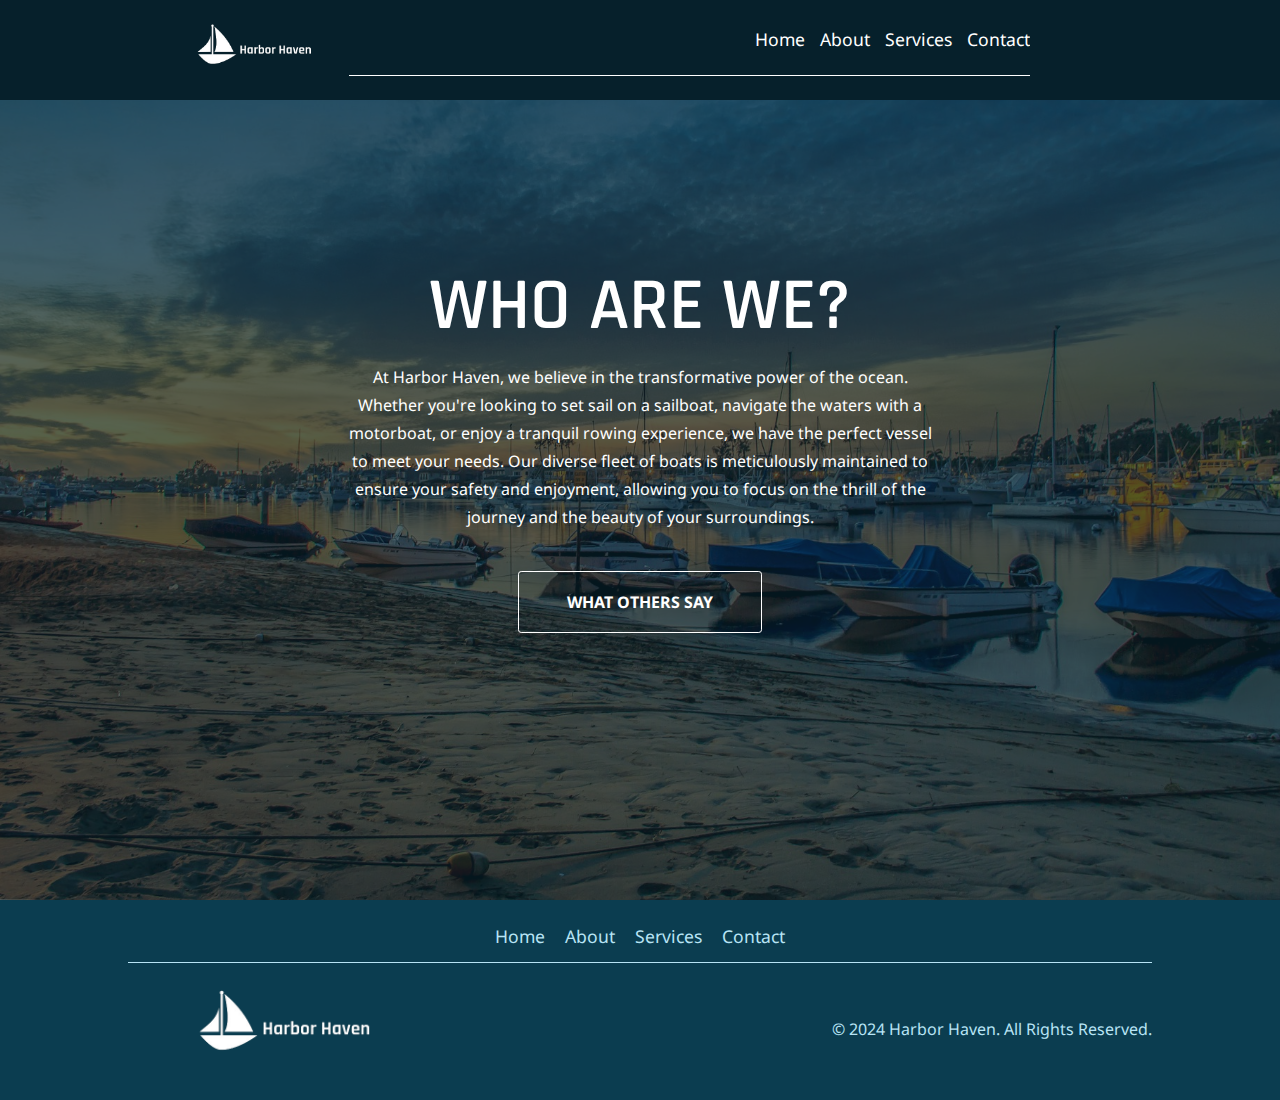
==== about.html @ 0974f4e1 "About Section Started" ====
<!DOCTYPE html>
<html lang="en">
  <head>
    <meta charset="UTF-8" />
    <meta name="viewport" content="width=device-width, initial-scale=1.0" />
    <link rel="stylesheet" href="about.css" />
    <title>About Us | Harbor Haven</title>
  </head>
  <body>
    <header>
      <div class="logo"></div>
      <input type="checkbox" id="menu-toggle" class="menu-toggle-checkbox" />
      <label for="menu-toggle" class="menu-toggle-label">
        <span class="bar"></span>
        <span class="bar"></span>
        <span class="bar"></span>
      </label>
      <div class="navigation">
        <div class="nav-div">
          <a href="#">Home</a>
        </div>
        <div class="nav-div">
          <a href="#about">About</a>
        </div>
        <div class="nav-div">
          <a href="#services">Services</a>
        </div>
        <div class="nav-div">
          <a href="#contact">Contact</a>
        </div>
      </div>
    </header>
    <section class="about">
      <div class="overlay"></div>
      <div class="content">
        <h1>Who Are We?</h1>

        <p>
          At Harbor Haven, we believe in the transformative power of the ocean.
          Whether you're looking to set sail on a sailboat, navigate the waters
          with a motorboat, or enjoy a tranquil rowing experience, we have the
          perfect vessel to meet your needs. Our diverse fleet of boats is
          meticulously maintained to ensure your safety and enjoyment, allowing
          you to focus on the thrill of the journey and the beauty of your
          surroundings.
        </p>

        <a href="#" class="secondary-btn"> What Others Say</a>
      </div>
    </section>
    <footer>
      <div class="footer-nav">
        <a href="">Home</a>
        <a href="">About</a>
        <a href="">Services</a>
        <a href="">Contact</a>
      </div>
      <div class="copyright">
        <div class="logo"></div>
        <div>&copy 2024 Harbor Haven. All Rights Reserved.</div>
      </div>
    </footer>
  </body>
</html>
---- about.css ----
/* #region Basic Settings */

@import url("https://fonts.googleapis.com/css2?family=Noto+Sans:ital,wght@0,100..900;1,100..900&family=Rajdhani:wght@300;400;500;600;700&display=swap");
* {
  margin: 0;
  padding: 0;
  box-sizing: border-box;
}

:root {
  --primary-bg: #06202b;
  --primary-bg-transparent: #06202bac;
  --secondary-bg: #a3d5d3;
  --footer-bg: #0b3d50;
  --primary-text: #ffffff;
  --secondary-text: #000000;
  --primary-hover: #2a4853;
  --secondary-hover: #b8e4f5;
  --secondary-hover-transparent: rgba(184, 228, 245, 0.5);
}

body {
  font-family: "Noto Sans", sans-serif;
  background-color: var(--primary-bg);
  color: var(--primary-text);

  font-size: 1rem;
  font-weight: 400;
  line-height: 1.75;
}

h1 {
  margin-bottom: 1rem;
  font-family: "Rajdhani", sans-serif;
  font-size: 4.6rem;
  font-weight: 600;
  line-height: 1.1;
  text-transform: uppercase;
}
/*#endregion */
/* #region Navbar Settings */

header {
  width: 100%;
  height: 100px;
  position: absolute;
  display: flex;
  justify-content: space-between;
  align-items: center;
  background-color: var(--primary-bg);
}

a {
  text-decoration: none;
}

header a {
  color: var(--primary-text);
  font-size: 1.1rem;
  font-weight: 400;
}

header a:hover {
  color: var(--secondary-hover);
}

.logo {
  background-image: url("logo.png");
  background-repeat: no-repeat;
  background-position: center center;
  background-size: contain;
  background-size: 80%;
  width: 300px;
  height: 100%;

  margin-left: 150px;
}

.navigation {
  width: 80%;
  padding-bottom: 20px;
  border-bottom: 1px var(--primary-text) solid;
  margin-right: 250px;
  display: flex;
  justify-content: right;
  align-items: center;
  gap: 15px;
  transition: max-height 0.3s ease-in-out;
  overflow: hidden;
}

.menu-toggle-checkbox {
  display: none;
}

.menu-toggle-label {
  display: none;
  flex-direction: column;
  cursor: pointer;
  margin-right: 3rem;
}

.menu-toggle-label .bar {
  width: 25px;
  height: 3px;
  background-color: var(--primary-text);
  margin: 4px 0;
  transition: 0.4s;
}

@media (max-width: 1000px) {
  .navigation {
    display: flex;
    flex-direction: column;
    width: 100%;
    position: absolute;
    top: 100px;
    left: 0;
    background-color: var(--primary-bg);
    border-bottom: none;
    margin-right: 0;
    gap: 0;
    padding-bottom: 0;
    max-height: 0;
    transition: max-height 0.3s ease-in-out;
  }
  .nav-div {
    display: flex;
    justify-content: center;
    align-items: center;
    text-align: center;
    width: 100%;
    transition: background-color ease-in-out 0.3s;
    padding: 15px 0;
  }
  header a {
    width: 100%;
  }
  .nav-div:hover {
    background-color: var(--secondary-bg);
  }
  header a:hover {
    color: var(--secondary-text);
  }

  .menu-toggle-checkbox:checked ~ .navigation {
    max-height: 500px;
  }

  .menu-toggle-label {
    display: flex;
  }

  .logo {
    margin-left: 0px;
  }

  .menu-toggle-checkbox:checked ~ .menu-toggle-label .bar:nth-child(1) {
    transform: rotate(-45deg) translate(-5px, 10px);
  }

  .menu-toggle-checkbox:checked ~ .menu-toggle-label .bar:nth-child(2) {
    opacity: 0;
  }

  .menu-toggle-checkbox:checked ~ .menu-toggle-label .bar:nth-child(3) {
    transform: rotate(45deg) translate(-5px, -10px);
  }
}
/* #endregion */
/* #region Footer Settings */

footer {
  width: 100%;
  min-height: 200px;
  display: flex;
  flex-direction: column;
  justify-content: center;
  align-items: center;
  flex-wrap: wrap;
  background-color: var(--footer-bg);
  color: var(--secondary-hover);
  padding: 0 10%;
  padding-top: 1rem;
}
footer .footer-nav {
  height: 30%;
  width: 100%;
  display: flex;
  justify-content: center;
  gap: 20px;
  align-items: center;
  padding-bottom: 10px;
}
.footer-nav a {
  color: var(--secondary-hover);
  font-size: 1.1rem;
}
.footer-nav a:hover {
  color: var(--primary-text);
}
footer .copyright {
  height: 70%;
  display: flex;
  justify-content: space-between;
  align-items: center;
  text-align: center;
  width: 100%;
  border-top: var(--secondary-hover) 1px solid;
  padding: 1rem 0;
  flex-wrap: wrap;
}
footer .copyright .logo {
  height: 100px;
  margin-left: 0;
}
@media (max-width: 800px) {
  footer .copyright {
    justify-content: center;
  }
}
/* #endregion */

header {
  z-index: 2;
}
body {
  overflow-x: hidden;
}
.about {
  width: 100%;
  height: 100vh;
  display: flex;
  justify-content: center;
  align-items: center;

  background-image: url("about.jpg");
  background-position: center center;
  background-repeat: no-repeat;
  background-size: cover;
}
.about .overlay {
  position: absolute;
  left: 0;
  top: 0;
  width: 100vw;
  height: 100vh;
  z-index: 1;
  background-color: var(--primary-bg-transparent);
}
.about .content {
  width: 600px;
  height: 500px;
  z-index: 2;
  display: flex;
  flex-direction: column;
  justify-content: center;
  align-items: center;
  text-align: center;
  margin: 0 20%;
}
.about .content p {
  margin-bottom: 2.5rem;
}

.about .content a {
  text-align: center;
  text-transform: uppercase;
  border-radius: 0.2rem;
  padding: 1rem 3rem;
  font-size: 1rem;
  font-weight: 700;
  line-height: 1.75;
}

.secondary-btn {
  border: 1px solid var(--primary-text);
  color: var(--primary-text);
  background-color: rgba(0, 0, 0, 0);
  transition: background-color 0.2s ease-in-out;
}
.secondary-btn:hover {
  background-color: var(--secondary-hover-transparent);
}
@media (max-width: 700px) {
  .about .content {
    width: 100%;
    display: flex;
    flex-direction: column;
    justify-content: center;
    align-items: center;
    margin: 0 10%;
  }

  .secondary-btn {
    width: 100%;
  }

  h1 {
    font-size: 3.5rem;
  }
}
@media (max-width: 500px) {
  h1 {
    font-size: 2.5rem;
  }
  .about .content {
    margin: 0 5%;
  }
}
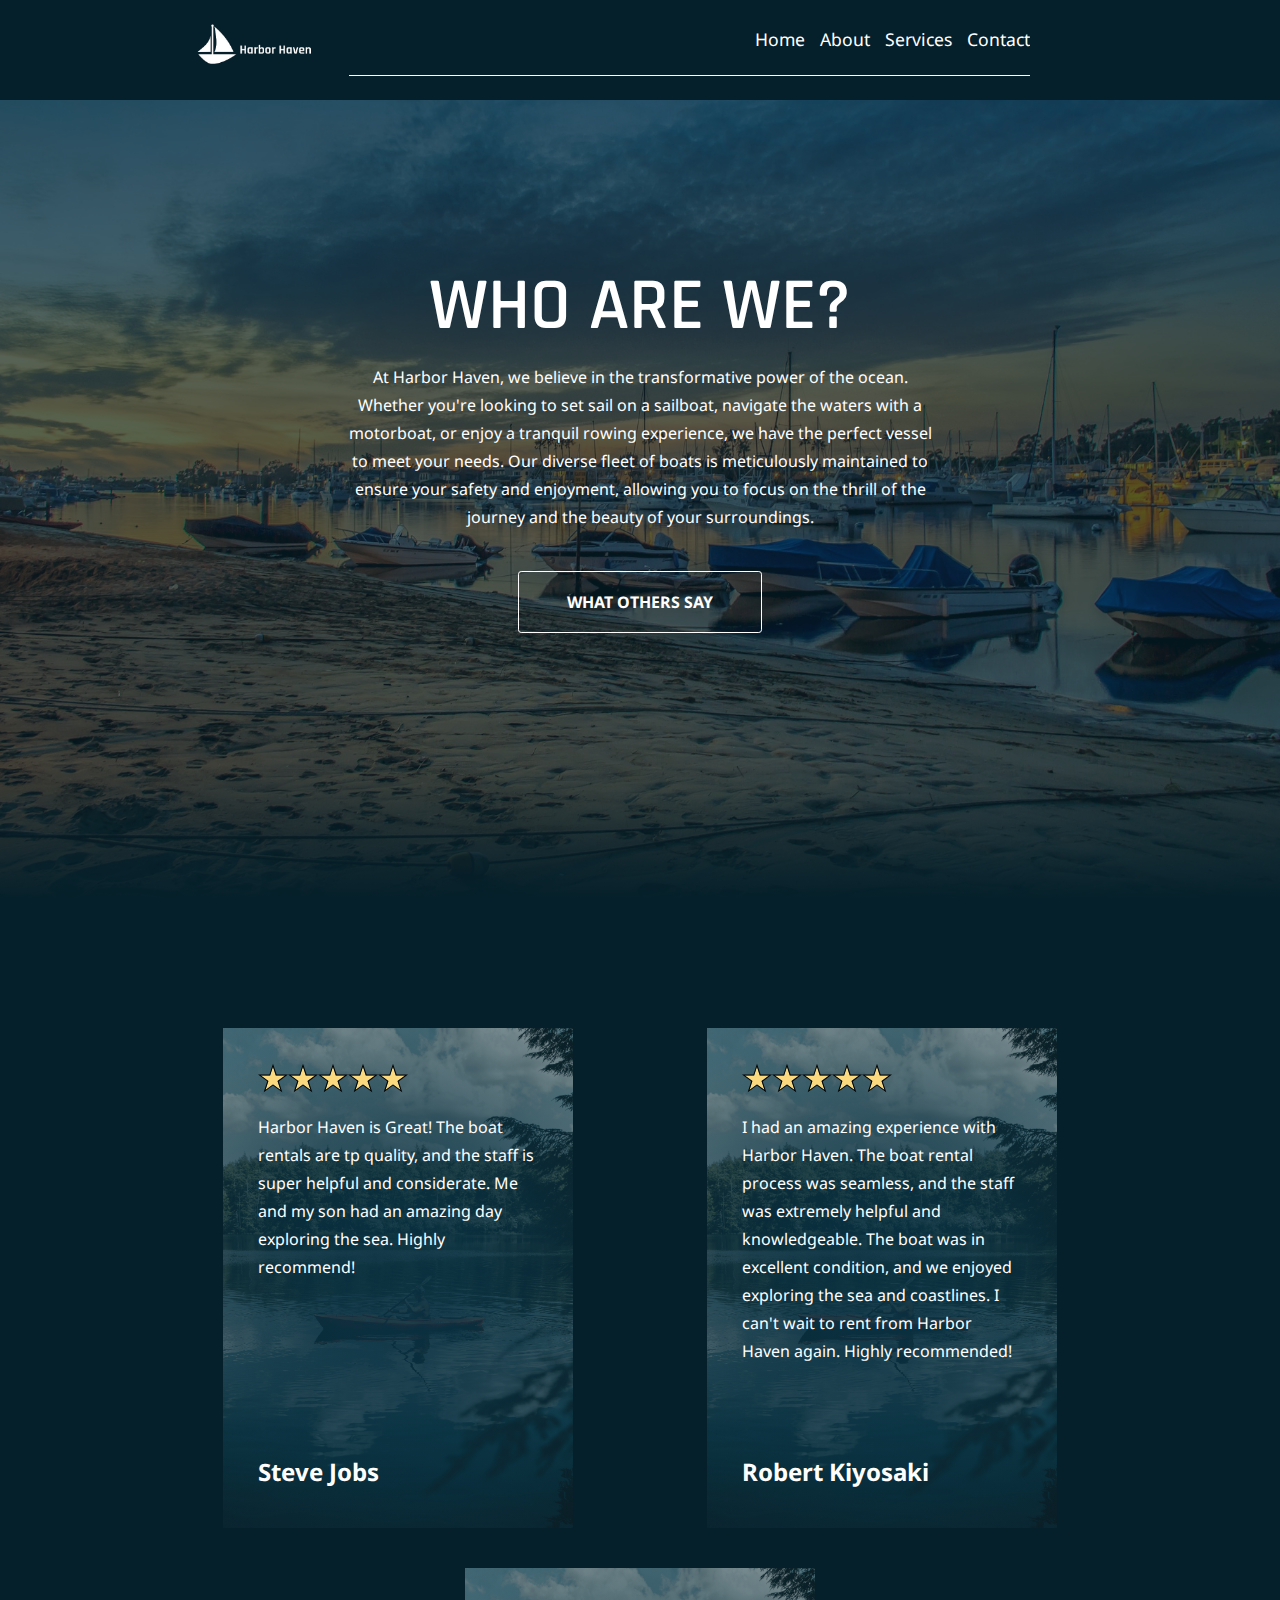
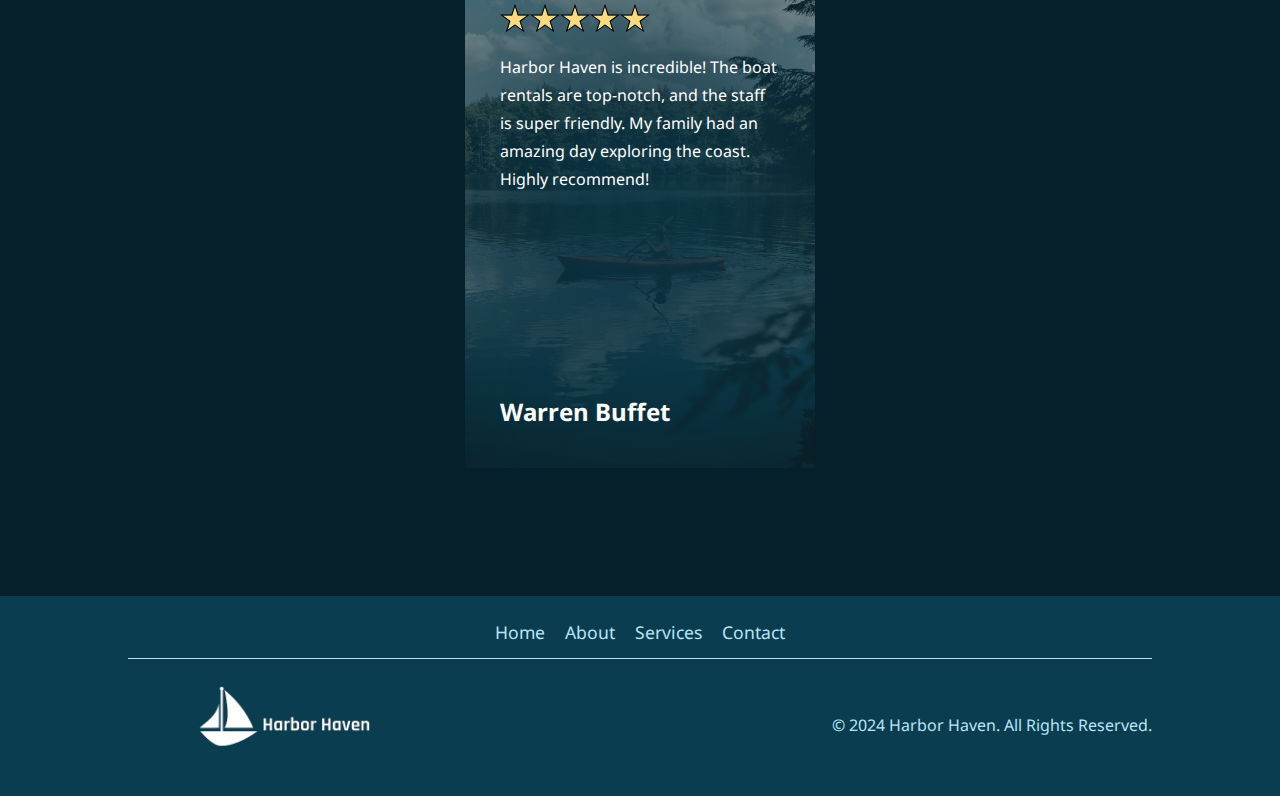
==== commit 2c7784d3: "Testimonial Section Done" ====
--- a/about.html
+++ b/about.html
@@ -48,6 +48,70 @@
         <a href="#" class="secondary-btn"> What Others Say</a>
       </div>
     </section>
+    <section class="testimonails">
+      <div class="container">
+        <div class="content">
+          <div class="review">
+            <div class="stars">
+              <img src="star.svg" />
+              <img src="star.svg" />
+              <img src="star.svg" />
+              <img src="star.svg" />
+              <img src="star.svg" />
+            </div>
+            <p>
+              Harbor Haven is Great! The boat rentals are tp quality, and the
+              staff is super helpful and considerate. Me and my son had an
+              amazing day exploring the sea. Highly recommend!
+            </p>
+          </div>
+
+          <h2>Steve Jobs</h2>
+        </div>
+      </div>
+      <div class="container">
+        <div class="content">
+          <div class="review">
+            <div class="stars">
+              <img src="star.svg" />
+              <img src="star.svg" />
+              <img src="star.svg" />
+              <img src="star.svg" />
+              <img src="star.svg" />
+            </div>
+            <p>
+              I had an amazing experience with Harbor Haven. The boat rental
+              process was seamless, and the staff was extremely helpful and
+              knowledgeable. The boat was in excellent condition, and we enjoyed
+              exploring the sea and coastlines. I can't wait to rent from Harbor
+              Haven again. Highly recommended!
+            </p>
+          </div>
+
+          <h2>Robert Kiyosaki</h2>
+        </div>
+      </div>
+      <div class="container">
+        <div class="content">
+          <div class="review">
+            <div class="stars">
+              <img src="star.svg" />
+              <img src="star.svg" />
+              <img src="star.svg" />
+              <img src="star.svg" />
+              <img src="star.svg" />
+            </div>
+            <p>
+              Harbor Haven is incredible! The boat rentals are top-notch, and
+              the staff is super friendly. My family had an amazing day
+              exploring the coast. Highly recommend!
+            </p>
+          </div>
+
+          <h2>Warren Buffet</h2>
+        </div>
+      </div>
+    </section>
     <footer>
       <div class="footer-nav">
         <a href="">Home</a>
--- a/about.css
+++ b/about.css
@@ -221,11 +221,23 @@
 }
 /* #endregion */
 
+/* #region About Settings */
+
 header {
-  z-index: 2;
+  z-index: 3;
 }
 body {
   overflow-x: hidden;
+}
+.about::after {
+  content: "";
+  position: absolute;
+
+  left: 0;
+  right: 0;
+  bottom: 0;
+  height: 15%; /* Adjust this percentage to match the gradient length */
+  background: linear-gradient(to bottom, rgba(0, 0, 0, 0), var(--primary-bg));
 }
 .about {
   width: 100%;
@@ -308,3 +320,59 @@
     margin: 0 5%;
   }
 }
+/* #endregion */
+
+/* #region Testimonials Settigns */
+
+.testimonails {
+  width: 100%;
+  padding: 10%;
+  display: flex;
+  justify-content: space-evenly;
+  align-items: center;
+  flex-wrap: wrap;
+  gap: 40px;
+}
+.testimonails .container {
+  width: 350px;
+  height: 500px;
+  background-image: radial-gradient(
+      circle,
+      rgba(9, 50, 67, 0.9) 20%,
+      rgba(9, 50, 67, 0.77) 50%,
+      rgba(9, 50, 67, 0.4)
+    ),
+    url("testimonial.jpg");
+  background-repeat: no-repeat;
+  background-size: cover;
+  display: flex;
+  flex-direction: column;
+  justify-content: center;
+  align-items: start;
+  z-index: 2;
+}
+.testimonails .container .content {
+  height: 100%;
+  width: 100%;
+  padding: 10%;
+  display: flex;
+  flex-direction: column;
+  justify-content: space-between;
+}
+.testimonails .container .content .review {
+  display: flex;
+  flex-direction: column;
+  gap: 20px;
+}
+.stars {
+  width: 100%;
+  height: 100%;
+  display: flex;
+  justify-content: left;
+  align-items: center;
+}
+.stars img {
+  width: 30px;
+  height: 30px;
+}
+/* #endregion */
